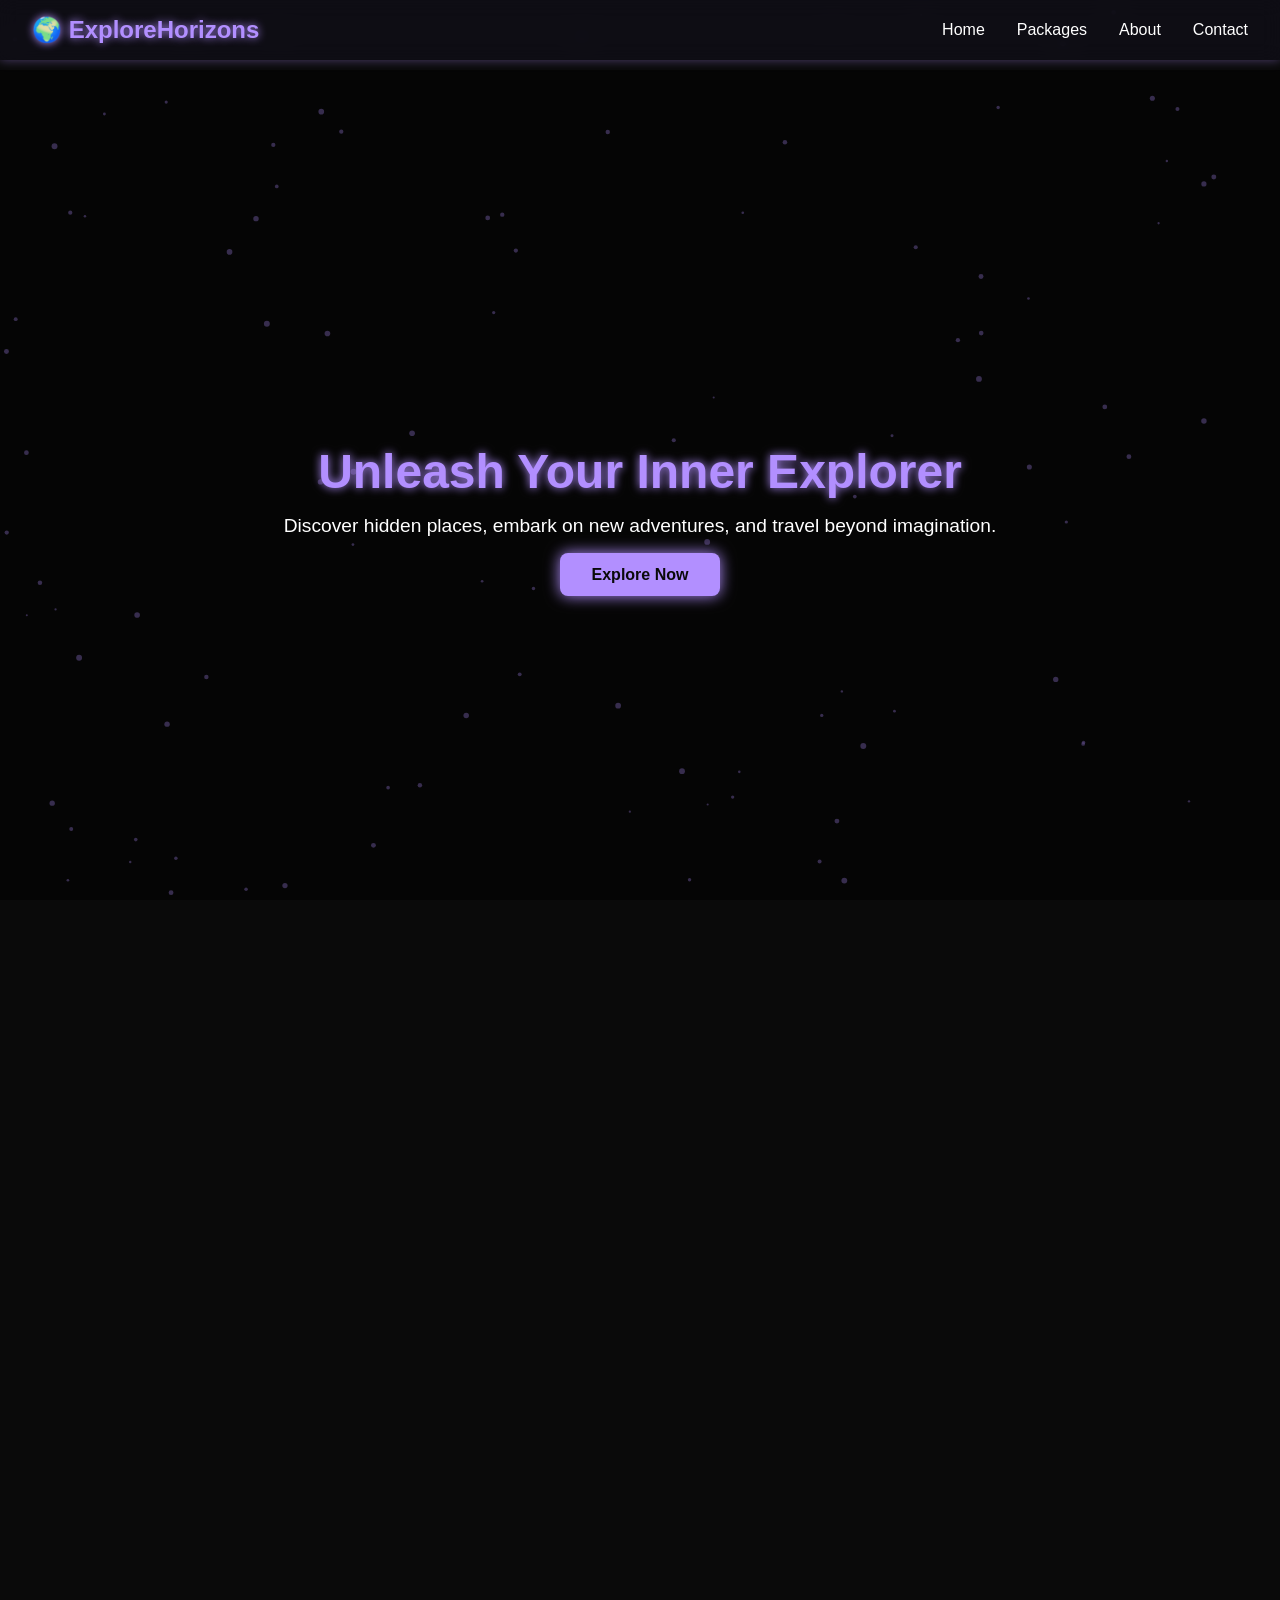
==== index.html @ acc6ead2 "Add files via upload" ====
<!DOCTYPE html>
<html lang="en">

<head>
    <meta charset="UTF-8" />
    <meta name="viewport" content="width=device-width, initial-scale=1.0" />
    <title>Explore Horizons | Tour & Travel</title>
    <link rel="stylesheet" href="css/style.css" />

    <link rel="stylesheet" href="https://cdnjs.cloudflare.com/ajax/libs/font-awesome/6.0.0-beta3/css/all.min.css" />

</head>

<body>
    <canvas id="particles"></canvas> <!-- Particle background -->


    <nav class="navbar">
        <div class="logo">🌍 ExploreHorizons</div>
        <div class="hamburger" id="hamburger">&#9776;</div>
        <ul class="nav-links" id="navLinks">
            <li><a href="#home">Home</a></li>
            <li><a href="packages.html">Packages</a></li>
            <li><a href="about.html">About</a></li>
            <li><a href="contact.html">Contact</a></li>
        </ul>
    </nav>


    <header class="hero">
        <div class="hero-content">
            <h1>Unleash Your Inner Explorer</h1>
            <p>Discover hidden places, embark on new adventures, and travel beyond imagination.</p>
            <a href="#destinations" class="btn-glow">Explore Now</a>
        </div>
    </header>

    <section class="top-destinations scroll-animate">
        <h2>Top Destinations</h2>
        <div class="destinations-grid">
            <div class="destination-card" data-title="Paris, France"
                data-description="The City of Light offers history, romance, and world-famous landmarks like the Eiffel Tower."
                data-image="images/paris-city-centre-at-night.webp">
                <img src="images/paris-city-centre-at-night.webp" alt="Paris" />
                <h3>Paris</h3>
            </div>
            <div class="destination-card" data-title="Bali, Indonesia"
                data-description="A tropical paradise with beaches, temples, and lush green rice terraces."
                data-image="images/DSCF8935.webp">
                <img src="images/DSCF8935.webp" alt="Bali" />
                <h3>Bali</h3>
            </div>

            <div class="destination-card" data-title="Japan"
                data-description="Experience the blend of ancient traditions and modern innovation in Japan."
                data-image="images/Japan-2107x1406.webp">
                <img src="images/Japan-2107x1406.webp" alt="Japan" />
                <h3>Japan</h3>
            </div>


        </div>
        <div id="destinationModal" class="modal">
            <div class="modal-content">
                <span class="close">&times;</span>
                <img id="modalImage" src="" alt="Destination Image" />
                <h2 id="modalTitle"></h2>
                <p id="modalDescription"></p>
                <a href="#packages" class="btn-book-now">Book Now</a>
            </div>
        </div>

    </section>


    <section class="adventure-packages scroll-animate" id="packages">
        <h2>Adventure Packages</h2>
        <div class="packages-grid">
            <div class="package-card">
                <h3>Mountain Escape</h3>
                <p>3 Days in the Himalayas 🏔️</p>
                <span class="price">₹12,999</span>
                <button class="btn-book">Book Now</button>
            </div>

            <div class="package-card">
                <h3>Island Retreat</h3>
                <p>5 Nights in Maldives 🏝️</p>
                <span class="price">₹22,499</span>
                <button class="btn-book">Book Now</button>
            </div>

            <div class="package-card">
                <h3>Desert Safari</h3>
                <p>2 Days in Rajasthan 🐪</p>
                <span class="price">₹7,999</span>
                <button class="btn-book">Book Now</button>
            </div>
        </div>
    </section>

    <section class="about-section scroll-animate" id="about">
        <h2>Who We Are</h2>
        <div class="about-content">
            <p>
                At <strong>ExploreHorizons</strong>, we’re not just a travel agency — we're your passport to wild
                adventures,
                hidden gems, and unforgettable memories. Our mission is to turn your travel dreams into real stories.
                🌍✨
            </p>
            <p>
                Whether you're craving serene mountains, mysterious forests, or vibrant city life, we’ve got the perfect
                escape waiting just for you.
            </p>
        </div>
    </section>

    <section id="gallery" class="gallery-section scroll-animate">
        <h2>Traveler Moments 📸</h2>
        <div class="gallery-grid">
            <div class="gallery-item" onclick="openLightbox('images/Overview-dancing-Balinese.webp')">
                <img src="images/Overview-dancing-Balinese.webp" alt="Traveler in mountains" />
                <p>"Unforgettable views and magical vibes!"</p>
            </div>
            <div class="gallery-item" onclick="openLightbox('images/timo-wagner-8_mDu2wJ4ew-unsplash.webp')">
                <img src="images/timo-wagner-8_mDu2wJ4ew-unsplash.webp" alt="Beach adventure" />
                <p>"The beach was glowing under the stars!"</p>
            </div>
            <div class="gallery-item"
                onclick="openLightbox('images/Landscape Meru Betiri NP - East Java. Image credit Francesco Veronesi, CC BY-SA 2.0.webp')">
                <img src="images/Landscape Meru Betiri NP - East Java. Image credit Francesco Veronesi, CC BY-SA 2.0.webp"
                    alt="Forest trek" />
                <p>"Trekking through the misty forest was surreal."</p>
            </div>
            <!-- Add more as needed -->
        </div>
        <div id="lightbox" class="lightbox">
            <span class="close-lightbox" onclick="closeLightbox()">&times;</span>
            <img class="lightbox-img" id="lightboxImg" src="" alt="Enlarged image" />
        </div>
    </section>

    <footer class="footer">
        <div class="footer-content">
            <h3>🌍 ExploreHorizons</h3>
            <p>Making your dream journey a reality. Let's explore together!</p>
            <div class="footer-links">
                <a href="#home">Home</a>
                <a href="#destinations">Destinations</a>
                <a href="#packages">Packages</a>
                <a href="#about">About</a>
                <a href="#contact">Contact</a>
            </div>
            <div class="social-icons">
                <a href="#"><i class="fab fa-instagram"></i></a>
                <a href="#"><i class="fab fa-facebook"></i></a>
                <a href="#"><i class="fab fa-twitter"></i></a>
            </div>
        </div>
        <div class="footer-bottom">
            <p>&copy; 2025 ExploreHorizons. Designed by Ishan Sharma 🌟</p>
        </div>
    </footer>



    <script src="js/script.js"></script>
</body>
<script>
    const hamburger = document.getElementById("hamburger");
    const navLinks = document.getElementById("navLinks");

    hamburger.addEventListener("click", () => {
        navLinks.classList.toggle("show");
    });
    const observer = new IntersectionObserver((entries) => {
        entries.forEach(entry => {
            if (entry.isIntersecting) {
                entry.target.classList.add("show");
            }
        });
    }, {
        threshold: 0.2
    });

    document.querySelectorAll(".scroll-animate .gallery-item").forEach((item) => {
        observer.observe(item);
    });

    function openLightbox(imgSrc) {
        const lightbox = document.getElementById("lightbox");
        const lightboxImg = document.getElementById("lightboxImg");
        lightboxImg.src = imgSrc;
        lightbox.style.display = "flex";
    }

    function closeLightbox() {
        document.getElementById("lightbox").style.display = "none";
    }


</script>

</html>
---- css/style.css ----
/* Global reset */
* {
    margin: 0;
    padding: 0;
    box-sizing: border-box;
  }
  
  body, html {
    height: 100%;
    font-family: 'Segoe UI', sans-serif;
    background: #0a0a0a;
    color: #fff;
    overflow-x: hidden;
  }
  .scroll-animate {
    opacity: 0;
    transform: translateY(40px);
    transition: all 0.8s ease-out;
  }
  
  .scroll-animate.visible {
    opacity: 1;
    transform: translateY(0);
  }

  .top-destinations {
    padding: 4rem 2rem;
    text-align: center;
    color: #fff;
  }
  
  .top-destinations h2 {
    font-size: 2.5rem;
    margin-bottom: 2.5rem;
    color: #b28fff;
  }
  
  .destinations-grid {
    display: grid;
    grid-template-columns: repeat(auto-fit, minmax(220px, 1fr));
    gap: 2rem;
    max-width: 1200px;
    margin: auto;
  }
  
  .destination-card {
    background: rgba(255, 255, 255, 0.05);
    border-radius: 20px;
    overflow: hidden;
    padding: 1rem;
    backdrop-filter: blur(10px);
    box-shadow: 0 15px 30px rgba(178, 143, 255, 0.2);
    transition: transform 0.3s ease, box-shadow 0.3s ease;
    transform: translateY(20px);
    animation: floatUp 4s ease-in-out infinite alternate;
  }
  
  .destination-card img {
    width: 100%;
    height: 150px;
    object-fit: cover;
    border-radius: 16px;
  }
  
  .destination-card h3 {
    margin-top: 1rem;
    font-size: 1.2rem;
    color: #fff;
  }
  
  .destination-card:hover {
    transform: translateY(-10px) scale(1.03);
    box-shadow: 0 20px 40px rgba(178, 143, 255, 0.4);
    border: 1px solid #b28fff;
  }
  
  @keyframes floatUp {
    0% { transform: translateY(0); }
    100% { transform: translateY(-10px); }
  }
  .modal {
    position: fixed;
    top: 0; left: 0;
    width: 100%; height: 100%;
    background: rgba(0,0,0,0.8);
    display: none;
    align-items: center;
    justify-content: center;
    z-index: 9999;
  }
  
  .modal-content {
    background: #1e1b2e;
    padding: 2rem;
    border-radius: 20px;
    text-align: center;
    color: #fff;
    max-width: 500px;
    position: relative;
    box-shadow: 0 20px 40px rgba(178, 143, 255, 0.4);
    animation: fadeIn 0.3s ease-in-out;
  }
  
  .modal-content img {
    width: 100%;
    max-height: 200px;
    object-fit: cover;
    border-radius: 12px;
    margin-bottom: 1rem;
  }
  
  .modal-content h2 {
    color: #b28fff;
    margin-bottom: 0.5rem;
  }
  
  .close {
    position: absolute;
    top: 10px; right: 20px;
    font-size: 2rem;
    cursor: pointer;
    color: #fff;
  }
  
  @keyframes fadeIn {
    from { opacity: 0; transform: scale(0.8); }
    to   { opacity: 1; transform: scale(1); }
  }
    
  .btn-book-now {
    display: inline-block;
    margin-top: 1rem;
    padding: 0.75rem 1.5rem;
    background: linear-gradient(135deg, #b28fff, #9c6bff);
    color: white;
    font-weight: bold;
    border-radius: 8px;
    text-decoration: none;
    box-shadow: 0 0 10px rgba(178, 143, 255, 0.6);
    transition: all 0.3s ease;
  }
  
  .btn-book-now:hover {
    box-shadow: 0 0 20px rgba(178, 143, 255, 1);
    transform: scale(1.05);
  }

  .adventure-packages {
    padding: 5rem 2rem;
    background: linear-gradient(145deg, #0e0c17, #1b1830);
    text-align: center;
    color: #fff;
  }
  
  .adventure-packages h2 {
    font-size: 2.5rem;
    margin-bottom: 2rem;
    color: #b28fff;
  }
  
  .packages-grid {
    display: grid;
    gap: 2rem;
    grid-template-columns: repeat(auto-fit, minmax(250px, 1fr));
    max-width: 1000px;
    margin: auto;
  }
  
  .package-card {
    background: rgba(255, 255, 255, 0.05);
    border: 1px solid #b28fff30;
    border-radius: 16px;
    padding: 2rem;
    box-shadow: 0 10px 30px rgba(178, 143, 255, 0.1);
    transition: transform 0.4s, box-shadow 0.4s;
  }
  
  .package-card:hover {
    transform: translateY(-10px);
    box-shadow: 0 20px 40px rgba(178, 143, 255, 0.3);
  }
  
  .package-card h3 {
    color: #fff;
    margin-bottom: 0.5rem;
  }
  
  .package-card .price {
    display: block;
    margin: 1rem 0;
    font-size: 1.2rem;
    color: #ffcc70;
  }
  
  .btn-book {
    padding: 0.6rem 1.4rem;
    background: #b28fff;
    border: none;
    border-radius: 8px;
    color: #0e0c17;
    font-weight: bold;
    cursor: pointer;
    transition: background 0.3s ease;
  }
  
  .btn-book:hover {
    background: #d7c6ff;
  }
  
  
  /* Hero Section */
  .hero {
    height: 100vh;
    display: flex;
    align-items: center;
    justify-content: center;
    background: url('../images/hero-bg.jpg') no-repeat center center/cover;
    position: relative;
    z-index: 2;
    text-align: center;
    padding: 0 2rem;
  }
  
  .hero::before {
    content: '';
    position: absolute;
    inset: 0;
    background: rgba(0, 0, 0, 0.5); /* dark overlay */
    z-index: -1;
  }
  
  .hero-content h1 {
    font-size: 3rem;
    color: #b28fff;
    text-shadow: 0 0 10px #b28fff;
    animation: fadeUp 1s ease-in-out;
  }
  
  .hero-content p {
    font-size: 1.2rem;
    margin: 1rem 0;
    animation: fadeUp 1.5s ease-in-out;
  }
  
  .btn-glow {
    display: inline-block;
    padding: 0.8rem 2rem;
    background: #b28fff;
    color: #0a0a0a;
    font-weight: bold;
    border-radius: 8px;
    text-decoration: none;
    box-shadow: 0 0 15px #b28fff;
    transition: all 0.3s ease;
    animation: fadeUp 2s ease-in-out;
  }
  
  .btn-glow:hover {
    transform: scale(1.05);
    box-shadow: 0 0 25px #b28fff;
  }
  
  /* Text Animation */
  @keyframes fadeUp {
    from {
      opacity: 0;
      transform: translateY(40px);
    }
    to {
      opacity: 1;
      transform: translateY(0);
    }
  }
  
  /* Particle canvas */
  #particles {
    position: fixed;
    top: 0;
    left: 0;
    z-index: 1;
    width: 100%;
    height: 100%;
    pointer-events: none;
  }
  
  .modal {
    position: fixed;
    top: 0; left: 0;
    width: 100%; height: 100%;
    background: rgba(0,0,0,0.8);
    display: none;
    align-items: center;
    justify-content: center;
    z-index: 1000;
  }
  
  .modal-content {
    background: #1e1b2e;
    padding: 2rem;
    border-radius: 20px;
    text-align: center;
    color: #fff;
    max-width: 500px;
    position: relative;
    box-shadow: 0 20px 40px rgba(178, 143, 255, 0.4);
    animation: fadeIn 0.3s ease-in-out;
  }
  
  .modal-content img {
    width: 100%;
    max-height: 200px;
    object-fit: cover;
    border-radius: 12px;
    margin-bottom: 1rem;
  }
  
  .modal-content h2 {
    color: #b28fff;
    margin-bottom: 0.5rem;
  }
  
  .close {
    position: absolute;
    top: 10px; right: 20px;
    font-size: 2rem;
    cursor: pointer;
    color: #fff;
  }
  
  @keyframes fadeIn {
    from { opacity: 0; transform: scale(0.8); }
    to   { opacity: 1; transform: scale(1); }
  }

  .gallery-section {
    padding: 5rem 2rem;
    text-align: center;
    background: rgba(255, 255, 255, 0.02);
    backdrop-filter: blur(10px);
    border-top: 1px solid rgba(255, 255, 255, 0.1);
  }
  
  .gallery-section h2 {
    font-size: 2.5rem;
    color: #b28fff;
    margin-bottom: 2.5rem;
  }
  
  .gallery-grid {
    display: grid;
    grid-template-columns: repeat(auto-fit, minmax(250px, 1fr));
    gap: 2rem;
    max-width: 1200px;
    margin: 0 auto;
  }
  
  .gallery-item {
    background: rgba(255, 255, 255, 0.05);
    border-radius: 16px;
    overflow: hidden;
    box-shadow: 0 10px 25px rgba(178, 143, 255, 0.1);
    transition: transform 0.3s ease, box-shadow 0.3s ease;
    color: #fff;
    animation: floatIn 1s ease-out forwards;
    transform: translateY(20px);
    opacity: 0;
  }
  
  .gallery-item img {
    width: 100%;
    height: auto;
    display: block;
  }
  
  .gallery-item p {
    padding: 1rem;
    font-style: italic;
    color: #ddd;
  }
  
  .gallery-item:hover {
    transform: scale(1.03) rotateX(2deg) rotateY(-2deg);
    box-shadow: 0 20px 40px rgba(178, 143, 255, 0.3);
  }
  
  @keyframes floatIn {
    to {
      transform: translateY(0);
      opacity: 1;
    }
  }
  
  /* Navbar Base */
.navbar {
    position: fixed;
    top: 0;
    width: 100%;
    padding: 1rem 2rem;
    background: rgba(15, 14, 23, 0.8);
    backdrop-filter: blur(10px);
    display: flex;
    justify-content: space-between;
    align-items: center;
    z-index: 999;
    box-shadow: 0 0 10px #b28fff66;
  }
  
  .logo {
    font-size: 1.5rem;
    color: #b28fff;
    font-weight: bold;
    text-shadow: 0 0 8px #b28fff;
  }
  
  /* Hamburger */
  .hamburger {
    display: none;
    font-size: 2rem;
    color: #fff;
    cursor: pointer;
  }
  
  /* Nav Links */
  .nav-links {
    list-style: none;
    display: flex;
    gap: 2rem;
  }
  
  .nav-links li a {
    color: #fff;
    text-decoration: none;
    font-weight: 500;
    transition: color 0.3s, text-shadow 0.3s;
  }
  
  .nav-links li a:hover {
    color: #b28fff;
    text-shadow: 0 0 8px #b28fff;
  }
  
  /* Responsive Styles */
  @media (max-width: 768px) {
    .hamburger {
      display: block;
    }
  
    .nav-links {
      position: absolute;
      top: 70px;
      right: 0;
      background: rgba(15, 14, 23, 0.95);
      flex-direction: column;
      gap: 1.5rem;
      width: 100%;
      padding: 1.5rem 2rem;
      display: none;
    }
  
    .nav-links.show {
      display: flex;
    }
  }
  
  /* Add top padding for sticky navbar */
  body {
    padding-top: 70px;
  }
  
  
  .about-section {
    padding: 5rem 2rem;
    text-align: center;
    background: radial-gradient(circle at center, #1e1a2a, #0f0e17);
    color: #fff;
    position: relative;
    overflow: hidden;
  }
  
  .about-section h2 {
    font-size: 2.8rem;
    margin-bottom: 1.5rem;
    color: #b28fff;
    text-shadow: 0 0 10px rgba(178, 143, 255, 0.5);
  }
  
  .about-content {
    max-width: 800px;
    margin: 0 auto;
    font-size: 1.2rem;
    line-height: 1.8;
    backdrop-filter: blur(8px);
    background: rgba(255, 255, 255, 0.05);
    padding: 2rem;
    border-radius: 20px;
    box-shadow: 0 0 20px rgba(178, 143, 255, 0.2);
    animation: floatGlow 4s ease-in-out infinite alternate;
    transform-style: preserve-3d;
  }
  
  @keyframes floatGlow {
    0% {
      transform: translateY(0px);
      box-shadow: 0 0 20px rgba(178, 143, 255, 0.2);
    }
    100% {
      transform: translateY(-10px);
      box-shadow: 0 0 35px rgba(178, 143, 255, 0.4);
    }
  }
  
  /* Scroll animation reveal */
  .scroll-animate {
    opacity: 0;
    transform: translateY(30px);
    transition: all 0.8s ease-out;
  }
  .scroll-animate.reveal {
    opacity: 1;
    transform: translateY(0);
  }
  .lightbox {
    position: fixed;
    top: 0;
    left: 0;
    width: 100%;
    height: 100%;
    background: rgba(15, 14, 23, 0.95);
    display: flex;
    align-items: center;
    justify-content: center;
    z-index: 999;
    display: none;
  }
  
  .lightbox-img {
    max-width: 90%;
    max-height: 80%;
    border-radius: 12px;
    box-shadow: 0 0 30px rgba(178, 143, 255, 0.3);
  }
  
  .close-lightbox {
    position: absolute;
    top: 30px;
    right: 40px;
    font-size: 3rem;
    color: #fff;
    cursor: pointer;
    font-weight: bold;
    z-index: 1000;
  }
  
  
  .footer {
    background: linear-gradient(145deg, #0f0e17, #1a1825);
    color: #fff;
    padding: 3rem 1.5rem;
    text-align: center;
    position: relative;
    z-index: 2;
    box-shadow: 0 -2px 20px rgba(178, 143, 255, 0.1);
  }
  
  .footer h3 {
    font-size: 1.8rem;
    color: #b28fff;
    margin-bottom: 0.5rem;
  }
  
  .footer p {
    font-size: 1rem;
    color: #ccc;
  }
  
  .footer-links {
    margin: 1.2rem 0;
  }
  
  .footer-links a {
    color: #b28fff;
    margin: 0 10px;
    text-decoration: none;
    transition: color 0.3s ease;
  }
  
  .footer-links a:hover {
    color: #fff;
  }
  
  .social-icons {
    margin-top: 1rem;
  }
  
  .social-icons a {
    margin: 0 10px;
    color: #b28fff;
    font-size: 1.3rem;
    transition: transform 0.3s, color 0.3s;
  }
  
  .social-icons a:hover {
    transform: scale(1.2);
    color: #fff;
  }
  
  .footer-bottom {
    margin-top: 2rem;
    font-size: 0.9rem;
    color: #888;
  }
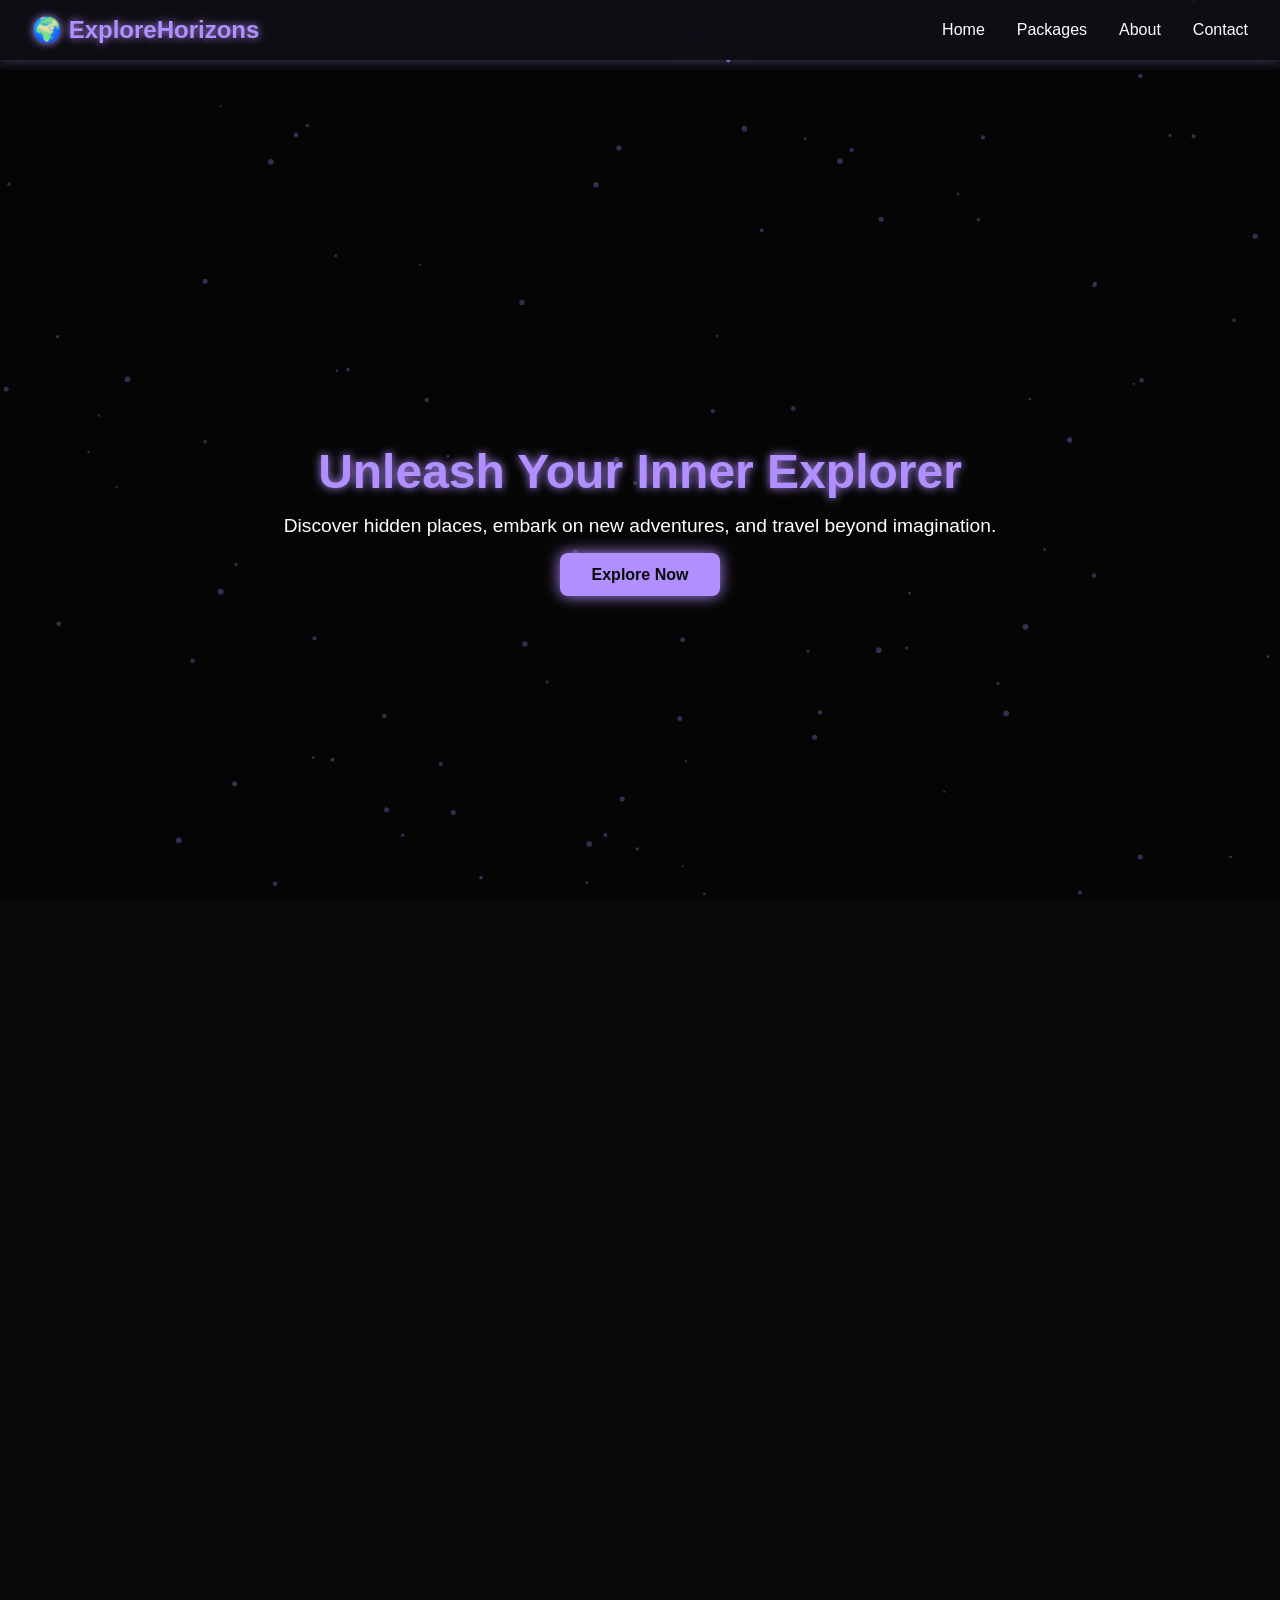
==== commit 164e3341: "Update index.html" ====
--- a/index.html
+++ b/index.html
@@ -158,7 +158,7 @@
             </div>
         </div>
         <div class="footer-bottom">
-            <p>&copy; 2025 ExploreHorizons. Designed by Ishan Sharma 🌟</p>
+            <p>&copy; 2025 ExploreHorizons.🌟</p>
         </div>
     </footer>
 
@@ -201,4 +201,4 @@
 
 </script>
 
-</html>+</html>
